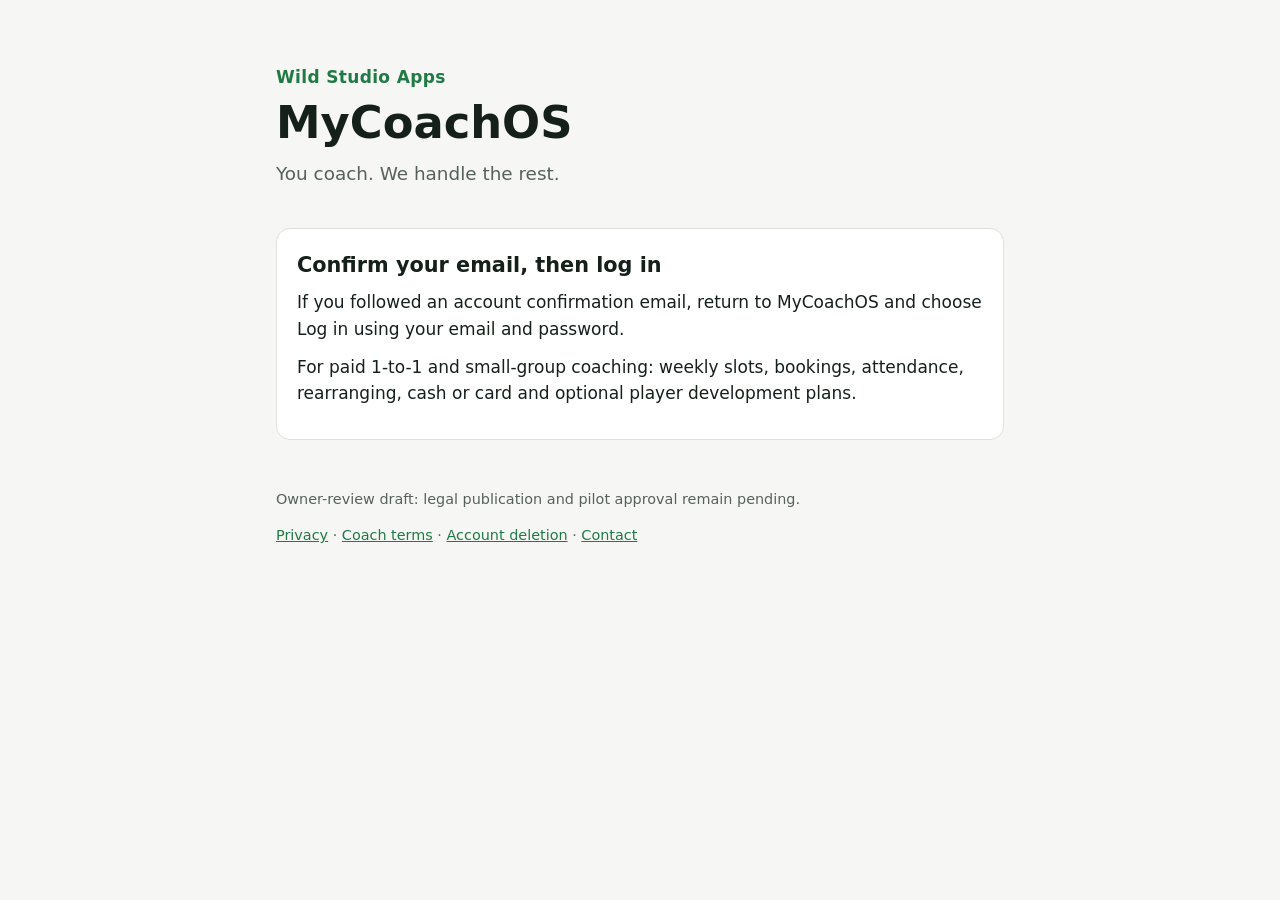
==== mycoachos/index.html @ 9aeaf3da "MC-9: Stage MyCoachOS legal review pages" ====
<!doctype html>
<html lang="en-GB"><head><meta charset="utf-8"><meta name="viewport" content="width=device-width, initial-scale=1"><title>MyCoachOS · Wild Studio Apps</title><link rel="stylesheet" href="/assets/site.css"></head>
<body><main><p class="eyebrow">Wild Studio Apps</p><h1>MyCoachOS</h1><p class="lede">You coach. We handle the rest.</p><article><h2>Confirm your email, then log in</h2><p>If you followed an account confirmation email, return to MyCoachOS and choose Log in using your email and password.</p><p>For paid 1-to-1 and small-group coaching: weekly slots, bookings, attendance, rearranging, cash or card and optional player development plans.</p></article><footer><p>Owner-review draft: legal publication and pilot approval remain pending.</p><a href="/mycoachos/privacy/">Privacy</a> · <a href="/mycoachos/terms/">Coach terms</a> · <a href="/mycoachos/delete-account/">Account deletion</a> · <a href="mailto:wildstudiodev@gmail.com">Contact</a></footer></main></body></html>
---- assets/site.css ----
:root {
  --bg: #f6f7f4;
  --fg: #16201a;
  --muted: #56615a;
  --card: #ffffff;
  --line: #dde3dc;
  --accent: #1f7a45;
}
@media (prefers-color-scheme: dark) {
  :root {
    --bg: #0f1511;
    --fg: #e8eee9;
    --muted: #a3afa7;
    --card: #17201a;
    --line: #26322a;
    --accent: #5cc98a;
  }
}
* { box-sizing: border-box; }
body {
  margin: 0;
  background: var(--bg);
  color: var(--fg);
  font: 17px/1.55 system-ui, -apple-system, "Segoe UI", Roboto, sans-serif;
}
main { max-width: 760px; margin: 0 auto; padding: 64px 16px 40px; }
.eyebrow { color: var(--accent); font-weight: 600; letter-spacing: .02em; margin: 0 0 8px; }
h1 { font-size: clamp(2rem, 6vw, 2.8rem); line-height: 1.1; margin: 0 0 12px; }
.lede { color: var(--muted); font-size: 1.15rem; margin: 0 0 40px; }
.apps { display: grid; gap: 16px; grid-template-columns: repeat(auto-fit, minmax(260px, 1fr)); }
article { background: var(--card); border: 1px solid var(--line); border-radius: 14px; padding: 20px; }
h2 { margin: 0 0 8px; font-size: 1.3rem; }
article p { margin: 0 0 12px; }
.status { color: var(--accent); font-size: .9rem; font-weight: 600; margin: 0; }
footer { margin-top: 48px; color: var(--muted); font-size: .9rem; }
a { color: var(--accent); }
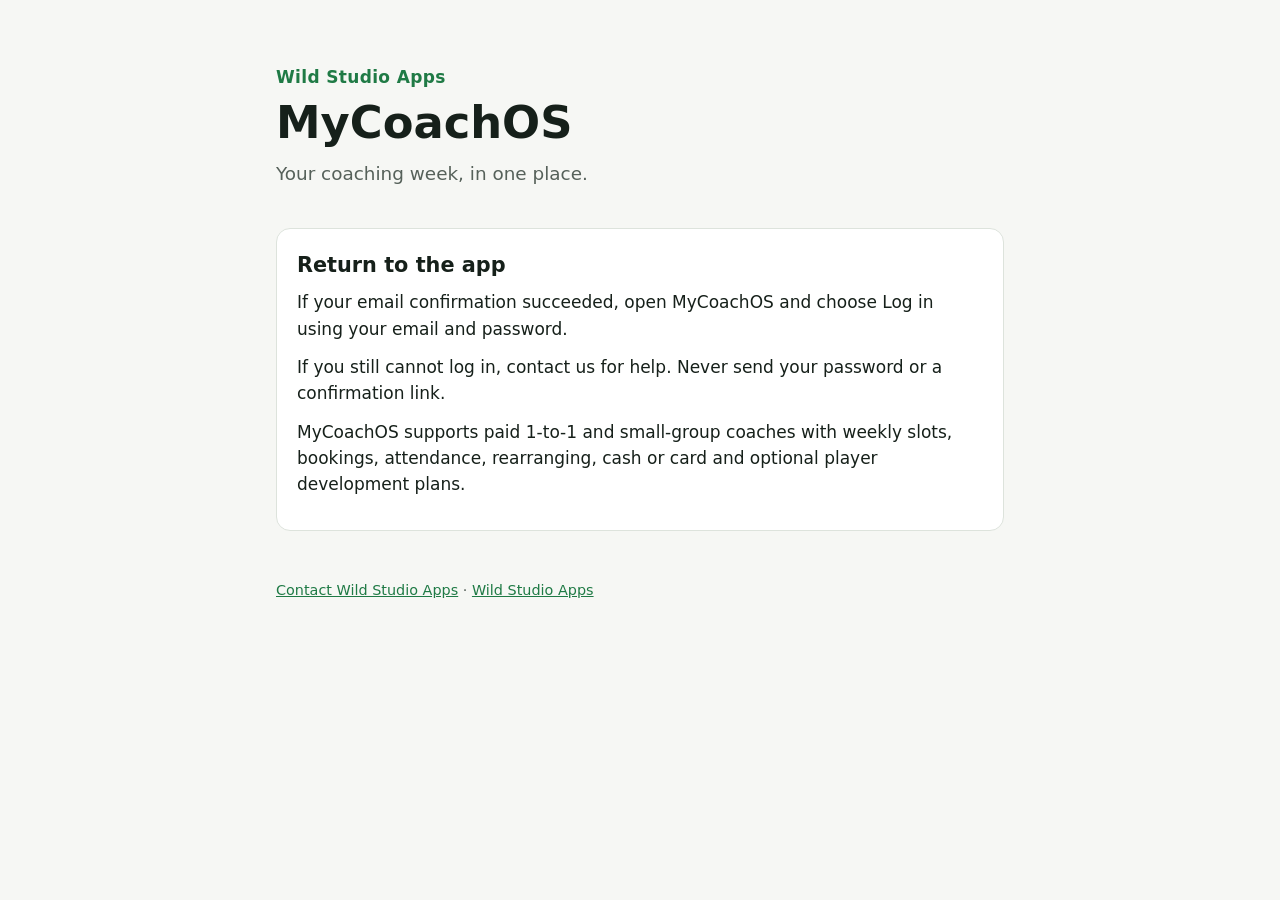
==== commit dd13920a: "MC-7: Add email confirmation return page" ====
--- a/mycoachos/index.html
+++ b/mycoachos/index.html
@@ -1,3 +1,5 @@
 <!doctype html>
-<html lang="en-GB"><head><meta charset="utf-8"><meta name="viewport" content="width=device-width, initial-scale=1"><title>MyCoachOS · Wild Studio Apps</title><link rel="stylesheet" href="/assets/site.css"></head>
-<body><main><p class="eyebrow">Wild Studio Apps</p><h1>MyCoachOS</h1><p class="lede">You coach. We handle the rest.</p><article><h2>Confirm your email, then log in</h2><p>If you followed an account confirmation email, return to MyCoachOS and choose Log in using your email and password.</p><p>For paid 1-to-1 and small-group coaching: weekly slots, bookings, attendance, rearranging, cash or card and optional player development plans.</p></article><footer><p>Owner-review draft: legal publication and pilot approval remain pending.</p><a href="/mycoachos/privacy/">Privacy</a> · <a href="/mycoachos/terms/">Coach terms</a> · <a href="/mycoachos/delete-account/">Account deletion</a> · <a href="mailto:wildstudiodev@gmail.com">Contact</a></footer></main></body></html>
+<html lang="en-GB">
+<head><meta charset="utf-8"><meta name="viewport" content="width=device-width, initial-scale=1"><title>MyCoachOS · Wild Studio Apps</title><link rel="stylesheet" href="/assets/site.css"></head>
+<body><main><p class="eyebrow">Wild Studio Apps</p><h1>MyCoachOS</h1><p class="lede">Your coaching week, in one place.</p><article><h2>Return to the app</h2><p>If your email confirmation succeeded, open MyCoachOS and choose Log in using your email and password.</p><p>If you still cannot log in, contact us for help. Never send your password or a confirmation link.</p><p>MyCoachOS supports paid 1-to-1 and small-group coaches with weekly slots, bookings, attendance, rearranging, cash or card and optional player development plans.</p></article><footer><a href="mailto:wildstudiodev@gmail.com">Contact Wild Studio Apps</a> · <a href="/">Wild Studio Apps</a></footer></main></body>
+</html>
